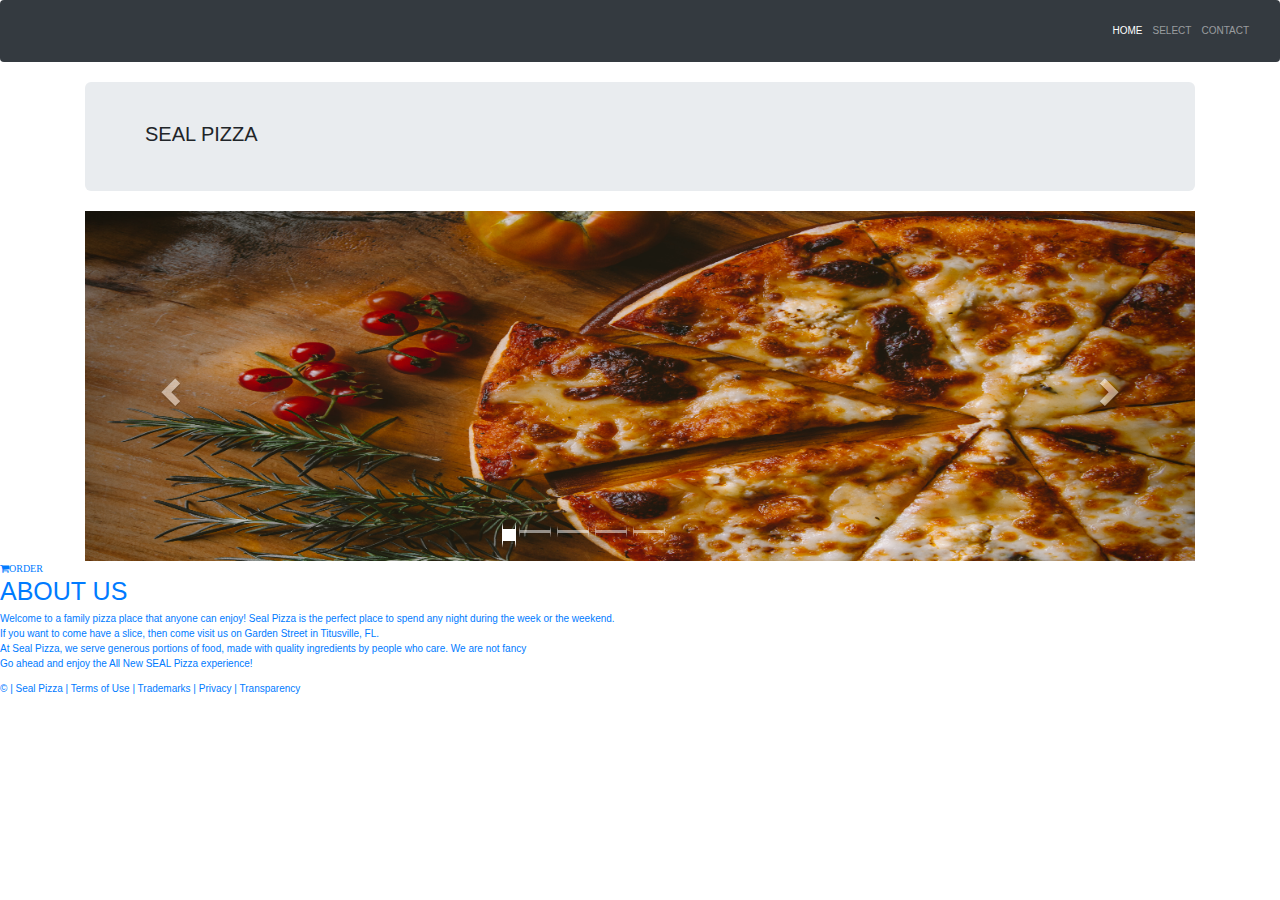
==== index.html @ f6a2d6b2 "added html file" ====
<!DOCTYPE html>
<html lang="en">
<head>
    <meta charset="UTF-8">
    <meta name="viewport" content="width=device-width, initial-scale=1.0">
    <meta http-equiv="X-UA-Compatible" content="ie=edge">
    <title>SEAL PIZZA</title>
    <link rel="stylesheet" href="https://stackpath.bootstrapcdn.com/font-awesome/4.7.0/css/font-awesome.min.css">
    <link rel="stylesheet" href="https://maxcdn.bootstrapcdn.com/bootstrap/3.4.0/css/bootstrap.min.css">
    <link rel="stylesheet" href="css/bootstrap.css">
    <link rel="stylesheet" href="css/bootstrap.css">
    <link rel="stylesheet" href="css/styles.css">
    <link rel="shortcut icon" href="images/icon.jpg" type="image/x-icon">

</head>
<body>
    <div class="head">
        <nav class="navbar navbar-expand-sm navbar-dark bg-dark">
            <button class="navbar-toggler" data-toggle="collapse" data-target="#navbarMenu">
                <span class="navbar-toggler-icon"></span>
            </button>
            <div class="collapse navbar-collapse" id="navbarMenu">
                <ul class="navbar-nav ml-auto ull ">
                    <li class="nav-item active">
                        <a href="index.html" class="nav-link">HOME</a>
                    </li>
                    <li class="nav-item">
                        <a href="select.html" class="nav-link">SELECT</a>
                    </li>
                    <li class="nav-item">
                        <a href="contact.html" class="nav-link">CONTACT</a>
                    </li>
                </ul>
            </div>
          </nav>
        </div>
        <div class="container">
        <div class="jumbotron">
          <div id="h1">
          <h2>SEAL PIZZA</h2> 
        </div>
        </div>
            <div id="myCarousel" class="carousel slide" data-ride="carousel">
              
              <!-- Indicators -->
              <ol class="carousel-indicators">
                <li data-target="#myCarousel" data-slide-to="0" class="active"></li>
                <li data-target="#myCarousel" data-slide-to="1"></li>
                <li data-target="#myCarousel" data-slide-to="2"></li>
                <li data-target="#myCarousel"data-slide-to="3"></li>
                <li data-target="#myCarousel"data-slide-to="4"></li>
              </ol>
              
              <!-- Wrapper for slides -->
              <div class="carousel-inner">
                <div class="item active">
                  <img src="images/img1.jpg" style="width:100%; height:350px";>
                </div>
                
                <div class="item">
                  <img src="images/img2.jpg"  style="width:100%;height: 350px";>
                </div>
                
                <div class="item">
                  <img src="images/img3.jpg"  style="width:100%;height: 350px;">
                </div>
                <div class="item">
                  <img src="images/img4.jpg"  style="width:100%;height: 350px;">
                </div>
                <div class="item">
                  <img src="images/img1.jpg"  style="width:100%;height: 350px;">
                </div>
              </div>
              
              <!-- Left and right controls -->
              <a class="left carousel-control" href="#myCarousel" data-slide="prev">
                <span class="glyphicon glyphicon-chevron-left"></span>
                <span class="sr-only">Previous</span>
              </a>
              <a class="right carousel-control" href="#myCarousel" data-slide="next">
                <span class="glyphicon glyphicon-chevron-right"></span>
                <span class="sr-only">Next</span>
              </a>
            </div>
          </div>
          <div id="order">
       <a href="select.html"> <i class="fa fa-shopping-cart" aria-hidden="true">ORDER</i>
        
          </div>
            
        <div id="carousel">
          <h1>ABOUT US</h1>
        <p>Welcome to a family pizza place that anyone can enjoy!
           Seal Pizza is the perfect place to spend any night during the week or the weekend.<br>
           If you want to come have a slice, then come visit us on Garden Street in Titusville, FL.<br>
           At Seal Pizza, we serve generous portions of food, made with quality ingredients by people who care. We are not fancy<br>
             Go ahead and enjoy the All New SEAL Pizza experience! </p> 
        </div>
        <div class="header">          
<footer>
  &copy; | Seal Pizza  |  Terms of Use   |   Trademarks   | Privacy   |   Transparency
</footer>
      </div>
        <script src="https://ajax.googleapis.com/ajax/libs/jquery/3.4.1/jquery.min.js"></script>
        <script src="https://maxcdn.bootstrapcdn.com/bootstrap/3.4.0/js/bootstrap.min.js"></script>
        <script src="js/jquery.js"></script>
        <script src="js/script.js"></script>
</body>
</html>
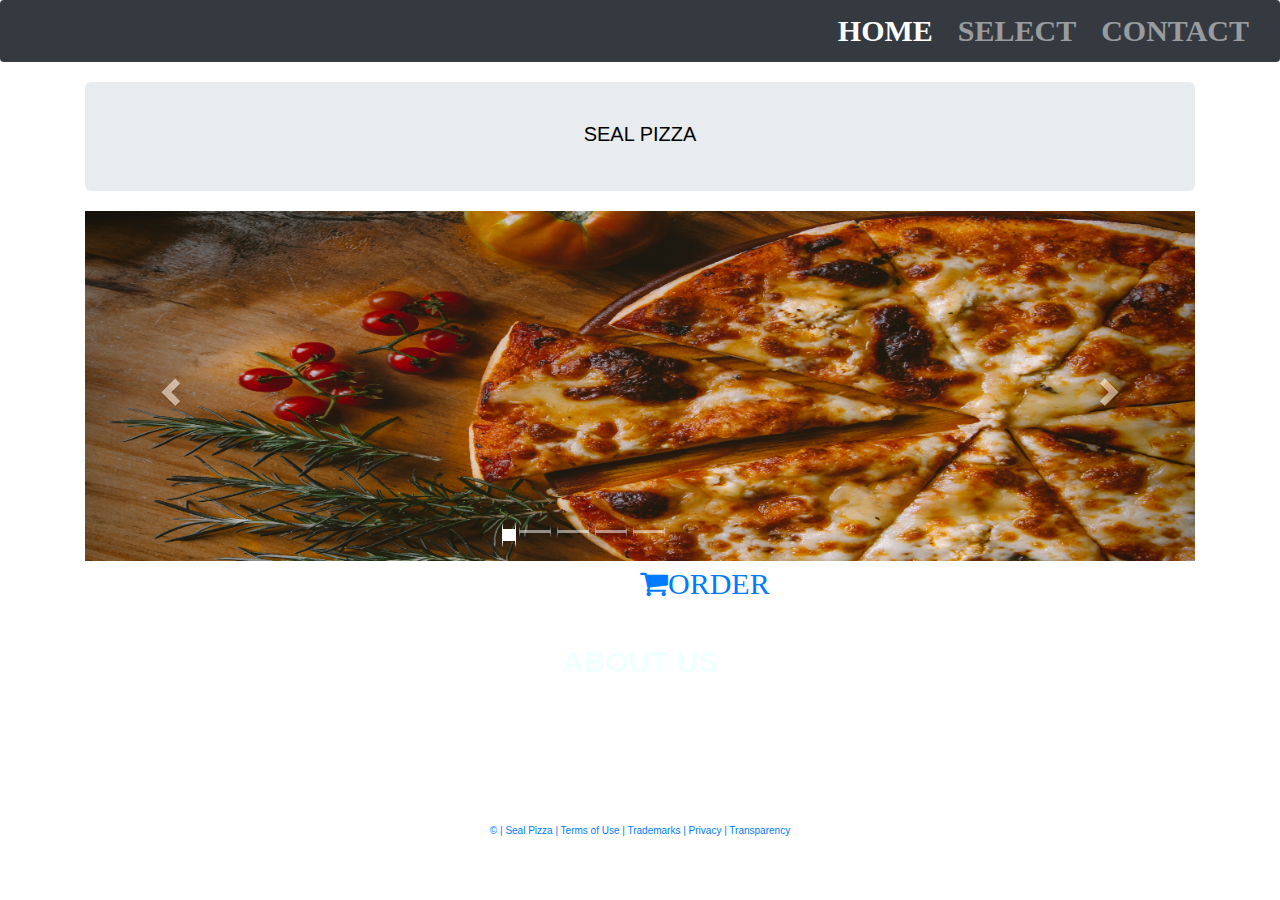
==== commit a73b5ce9: "added a data-interval for my carousels" ====
--- a/index.html
+++ b/index.html
@@ -40,7 +40,7 @@
           <h2>SEAL PIZZA</h2> 
         </div>
         </div>
-            <div id="myCarousel" class="carousel slide" data-ride="carousel">
+            <div id="myCarousel" class="carousel slide" data-interval="1000" data-ride="carousel">
               
               <!-- Indicators -->
               <ol class="carousel-indicators">
--- a/css/styles.css
+++ b/css/styles.css
@@ -0,0 +1,45 @@
+#navbarMenu{
+    font-weight: bold;
+    font-size: 30%;
+}
+.ull li {
+    font-family: 'Times New Roman', Times, serif;
+    font-size: 30px;
+    margin-left: 15px;
+  }
+  #carousel h1{
+      font-weight:bolder;
+      font-size: 30px;
+      font-family: Arial, Helvetica, sans-serif;
+      text-align: center;
+      margin-top: 3%;
+      color: azure;
+     }
+#carousel p{
+    font-size: 20px;
+    text-align: center;
+    font-family: fantasy;
+    margin-top: 1%;
+    color:white;
+}
+#carousel{
+    background-image: url( "https://bit.ly/2qtsMA0");
+    background-repeat: no-repeat;
+    background-size: cover;
+    background-attachment: fixed;
+}
+#order{
+font-size: 30px;
+font-weight: bold;
+text-align: left;
+margin-left: 50%;
+}
+.header{
+    text-align: center;
+}
+#h1{
+    text-align: center;
+    font-weight: bold;
+    font-size: 30px;
+    color: black;
+}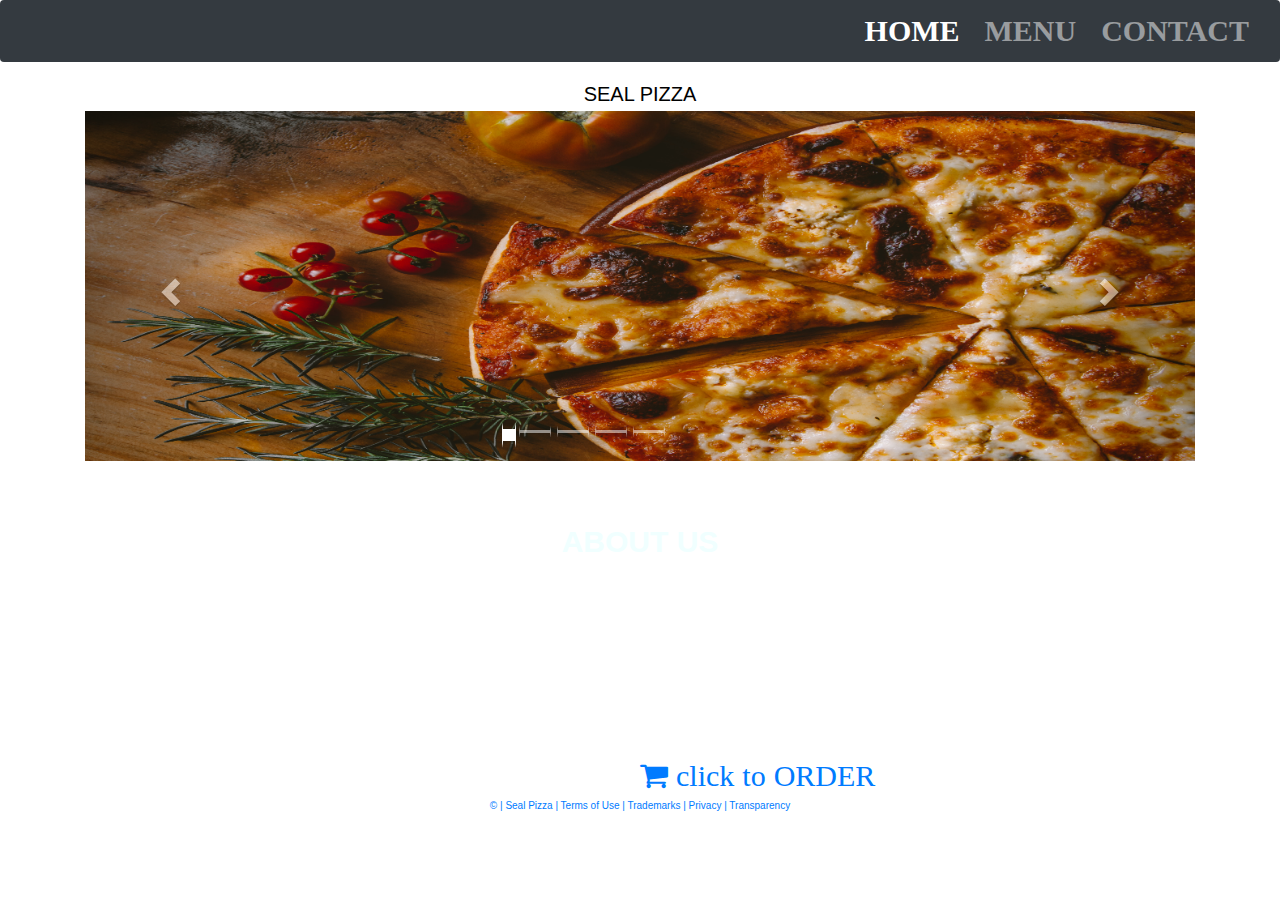
==== commit d72f185c: "changed nav bar from select to Menu" ====
--- a/index.html
+++ b/index.html
@@ -25,7 +25,7 @@
                         <a href="index.html" class="nav-link">HOME</a>
                     </li>
                     <li class="nav-item">
-                        <a href="select.html" class="nav-link">SELECT</a>
+                        <a href="Menu.html" class="nav-link">MENU</a>
                     </li>
                     <li class="nav-item">
                         <a href="contact.html" class="nav-link">CONTACT</a>
@@ -35,10 +35,8 @@
           </nav>
         </div>
         <div class="container">
-        <div class="jumbotron">
           <div id="h1">
           <h2>SEAL PIZZA</h2> 
-        </div>
         </div>
             <div id="myCarousel" class="carousel slide" data-interval="1000" data-ride="carousel">
               
@@ -83,18 +81,19 @@
               </a>
             </div>
           </div>
+          <div class="container-fluid">
+      <div id="carousel">
+        <h1>ABOUT US</h1>
+      <p>Welcome to a family pizza place that anyone can enjoy!
+         Seal Pizza is the perfect place to spend any night during the week or the weekend.<br>
+         If you want to come have a slice, then come visit us on Garden Street in Titusville, FL.<br>
+         At Seal Pizza, we serve generous portions of food, made with quality ingredients by people who care. We are not fancy<br>
+           Go ahead and enjoy the All New SEAL Pizza experience! </p> 
+      </div>
+    </div>
           <div id="order">
-       <a href="select.html"> <i class="fa fa-shopping-cart" aria-hidden="true">ORDER</i>
-        
-          </div>
-            
-        <div id="carousel">
-          <h1>ABOUT US</h1>
-        <p>Welcome to a family pizza place that anyone can enjoy!
-           Seal Pizza is the perfect place to spend any night during the week or the weekend.<br>
-           If you want to come have a slice, then come visit us on Garden Street in Titusville, FL.<br>
-           At Seal Pizza, we serve generous portions of food, made with quality ingredients by people who care. We are not fancy<br>
-             Go ahead and enjoy the All New SEAL Pizza experience! </p> 
+       <a href="Menu.html"> <i class="fa fa-shopping-cart" aria-hidden="true"> click to ORDER</i>
+         </div>
         </div>
         <div class="header">          
 <footer>
--- a/css/styles.css
+++ b/css/styles.css
@@ -12,14 +12,14 @@
       font-size: 30px;
       font-family: Arial, Helvetica, sans-serif;
       text-align: center;
-      margin-top: 3%;
+      margin-top: 5%;
       color: azure;
      }
 #carousel p{
     font-size: 20px;
     text-align: center;
     font-family: fantasy;
-    margin-top: 1%;
+    margin-top: 3%;
     color:white;
 }
 #carousel{
@@ -33,6 +33,7 @@
 font-weight: bold;
 text-align: left;
 margin-left: 50%;
+margin-top: 2%;
 }
 .header{
     text-align: center;
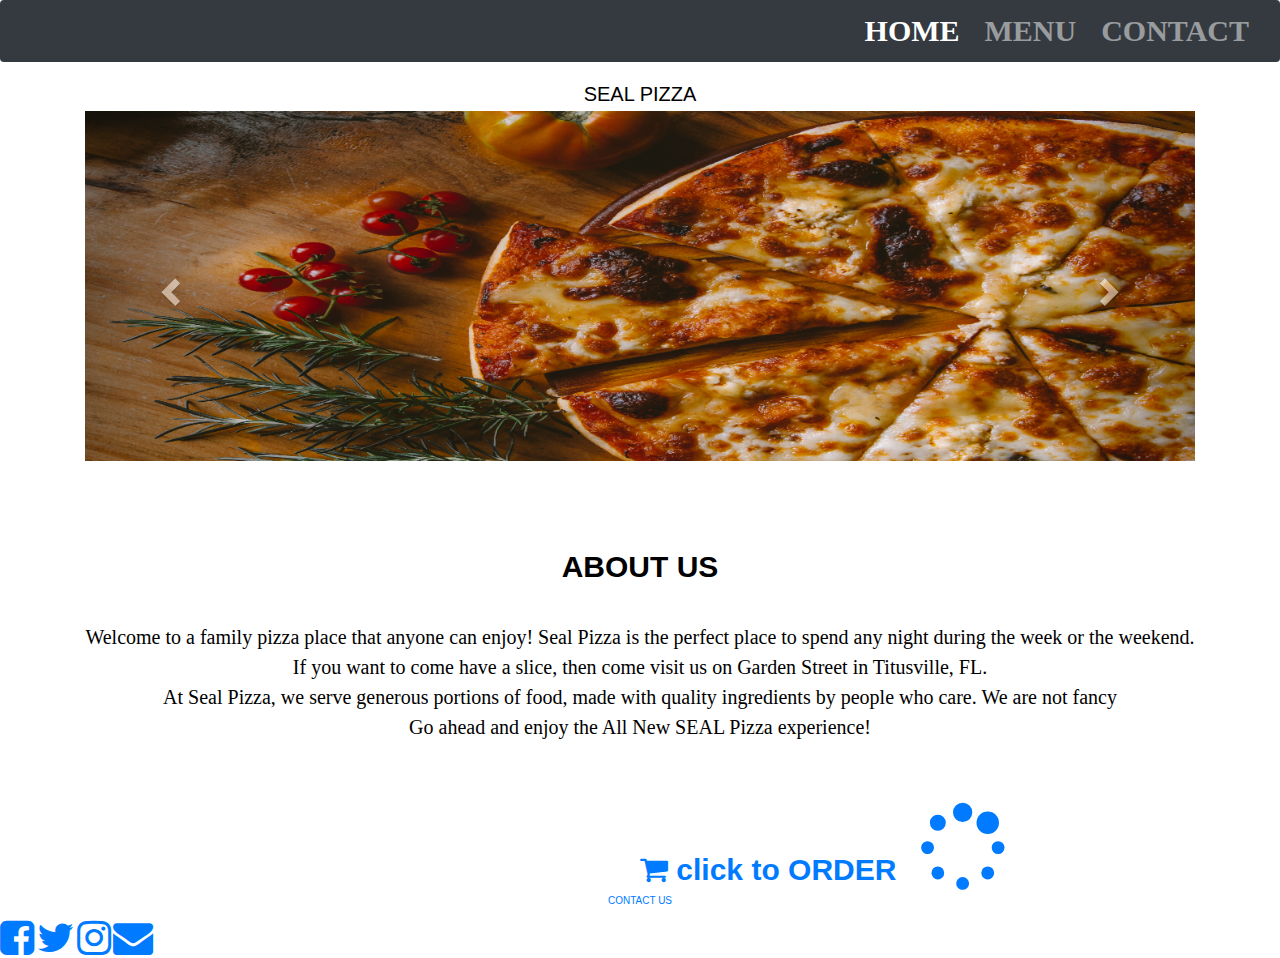
==== commit 5315e69a: "added a menu html file" ====
--- a/index.html
+++ b/index.html
@@ -11,7 +11,6 @@
     <link rel="stylesheet" href="css/bootstrap.css">
     <link rel="stylesheet" href="css/styles.css">
     <link rel="shortcut icon" href="images/icon.jpg" type="image/x-icon">
-
 </head>
 <body>
     <div class="head">
@@ -39,7 +38,7 @@
           <h2>SEAL PIZZA</h2> 
         </div>
             <div id="myCarousel" class="carousel slide" data-interval="1000" data-ride="carousel">
-              
+              <div id="indicators">
               <!-- Indicators -->
               <ol class="carousel-indicators">
                 <li data-target="#myCarousel" data-slide-to="0" class="active"></li>
@@ -48,11 +47,12 @@
                 <li data-target="#myCarousel"data-slide-to="3"></li>
                 <li data-target="#myCarousel"data-slide-to="4"></li>
               </ol>
-              
+            </div>
               <!-- Wrapper for slides -->
               <div class="carousel-inner">
                 <div class="item active">
                   <img src="images/img1.jpg" style="width:100%; height:350px";>
+
                 </div>
                 
                 <div class="item">
@@ -92,14 +92,29 @@
       </div>
     </div>
           <div id="order">
-       <a href="Menu.html"> <i class="fa fa-shopping-cart" aria-hidden="true"> click to ORDER</i>
+       <a href="Menu.html"> <i class="fa fa-shopping-cart" aria-hidden="true"></i> click to ORDER</i>
+        <i class="fa fa-spinner fa-pulse fa-3x fa-fw"></i>
+<span class="sr-only">Loading...</span>
          </div>
+
+      <div class="container-fluid">
+        <div class="header">  
+          <p>CONTACT US</p> 
         </div>
-        <div class="header">          
-<footer>
-  &copy; | Seal Pizza  |  Terms of Use   |   Trademarks   | Privacy   |   Transparency
-</footer>
-      </div>
+            <div class="row rw3">
+                <center>
+                    <a href="https://www.facebook.com/" target="blank"><i class="contact-icon fa fa-facebook-square fa-4x"></i>
+        
+                <a href="https://twitter.com/" target="blank"><i class="contact-icon fa fa-twitter fa-4x"></i>
+        
+                <a href="https://www.instagram.com/" target="blank"><i class="contact-icon fa fa-instagram fa-4x"></i>
+        
+                <a href="gamilto:ccayreen24@gmail.com " target="blank"><i class="contact-icon fa fa-envelope fa-4x"></i>
+                </center>
+            </div>
+        </div>
+        </div>
+              
         <script src="https://ajax.googleapis.com/ajax/libs/jquery/3.4.1/jquery.min.js"></script>
         <script src="https://maxcdn.bootstrapcdn.com/bootstrap/3.4.0/js/bootstrap.min.js"></script>
         <script src="js/jquery.js"></script>
--- a/css/styles.css
+++ b/css/styles.css
@@ -7,23 +7,31 @@
     font-size: 30px;
     margin-left: 15px;
   }
+  #indicators{
+      display: none;
+  }
   #carousel h1{
       font-weight:bolder;
       font-size: 30px;
       font-family: Arial, Helvetica, sans-serif;
       text-align: center;
       margin-top: 5%;
-      color: azure;
+      color:black;
+      padding-top: 2%;
+     }
+     .background-5{
+         background-image: url('../images/sl.jpg');
      }
 #carousel p{
     font-size: 20px;
     text-align: center;
     font-family: fantasy;
     margin-top: 3%;
-    color:white;
+    color:black;
+    padding-bottom: 2%;
 }
 #carousel{
-    background-image: url( "https://bit.ly/2qtsMA0");
+    background-image: url( "https://bit.ly/2JZAOHV");
     background-repeat: no-repeat;
     background-size: cover;
     background-attachment: fixed;
@@ -43,4 +51,7 @@
     font-weight: bold;
     font-size: 30px;
     color: black;
+}
+.head{
+    background-image: url("https://bit.ly/2NsypHB ");
 }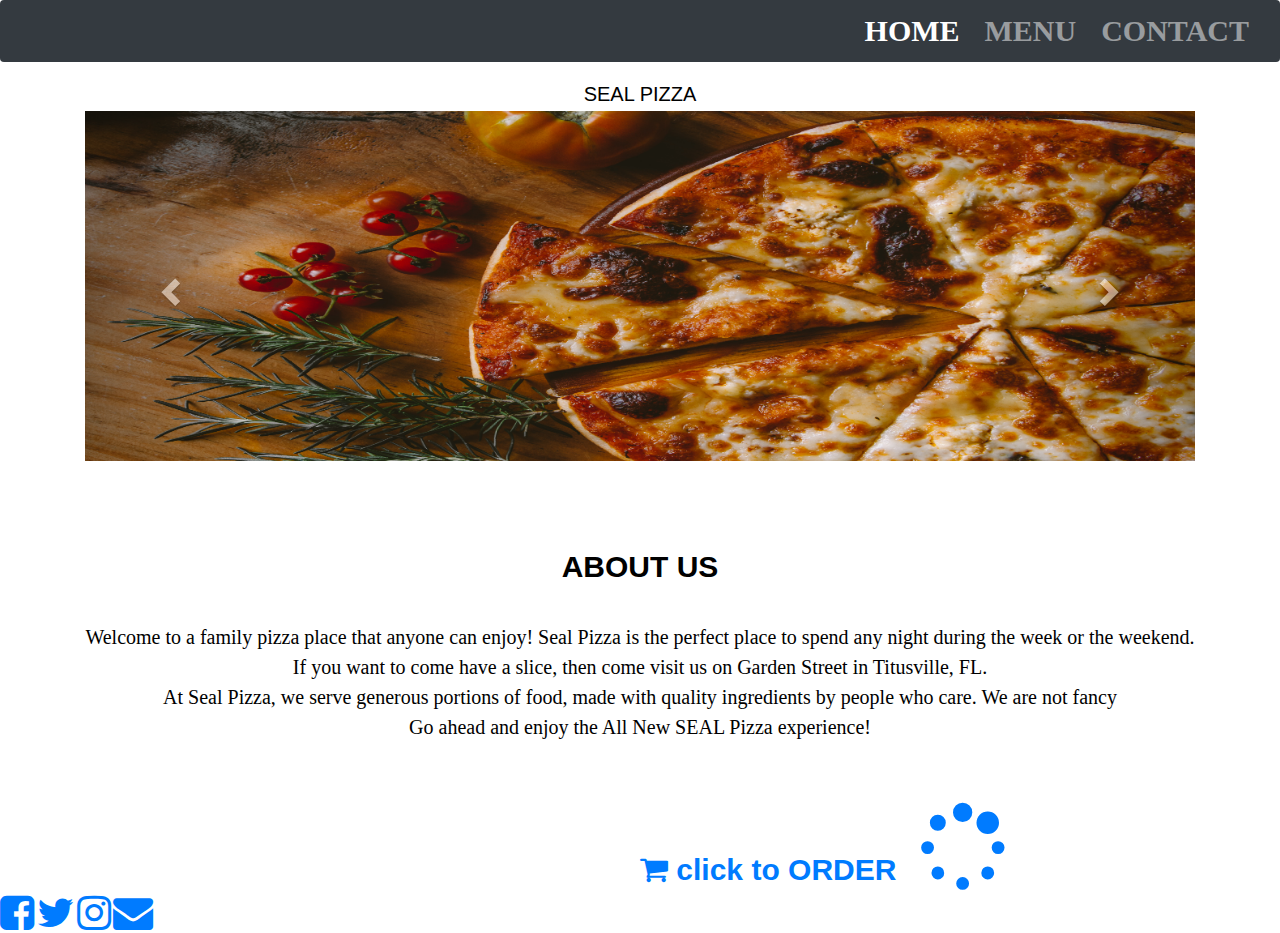
==== commit e6f6e270: "deleted paragraph contact us" ====
--- a/index.html
+++ b/index.html
@@ -99,7 +99,6 @@
 
       <div class="container-fluid">
         <div class="header">  
-          <p>CONTACT US</p> 
         </div>
             <div class="row rw3">
                 <center>
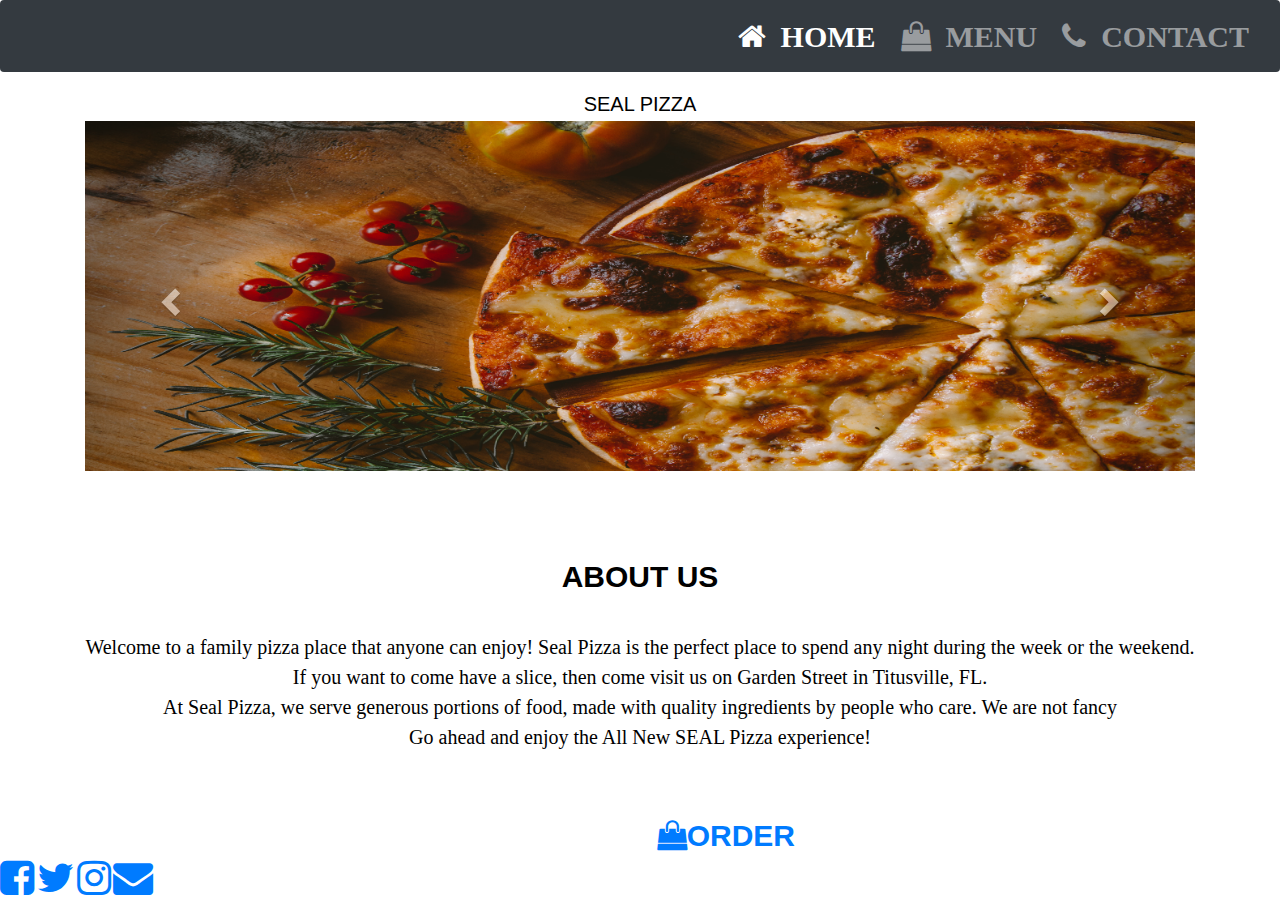
==== commit 92747dc4: "added some icons on my nav bar" ====
--- a/index.html
+++ b/index.html
@@ -21,13 +21,13 @@
             <div class="collapse navbar-collapse" id="navbarMenu">
                 <ul class="navbar-nav ml-auto ull ">
                     <li class="nav-item active">
-                        <a href="index.html" class="nav-link">HOME</a>
+                        <a href="index.html" class="nav-link"> <i class="fa fa-home" aria-hidden="true"></i>&nbsp;&nbsp;HOME</a>
                     </li>
                     <li class="nav-item">
-                        <a href="Menu.html" class="nav-link">MENU</a>
+                        <a href="Menu.html" class="nav-link"><i class="fa fa-shopping-bag" aria-hidden="true"></i>&nbsp;&nbsp;MENU</a>
                     </li>
                     <li class="nav-item">
-                        <a href="contact.html" class="nav-link">CONTACT</a>
+                        <a href="contact.html" class="nav-link"> <i class="fa fa-phone" aria-hidden="true"></i>&nbsp;&nbsp;CONTACT</a>
                     </li>
                 </ul>
             </div>
@@ -92,9 +92,7 @@
       </div>
     </div>
           <div id="order">
-       <a href="Menu.html"> <i class="fa fa-shopping-cart" aria-hidden="true"></i> click to ORDER</i>
-        <i class="fa fa-spinner fa-pulse fa-3x fa-fw"></i>
-<span class="sr-only">Loading...</span>
+       <a href="Menu.html"> &nbsp;&nbsp;<i class="fa fa-shopping-bag" aria-hidden="true"></i>ORDER</i>
          </div>
 
       <div class="container-fluid">
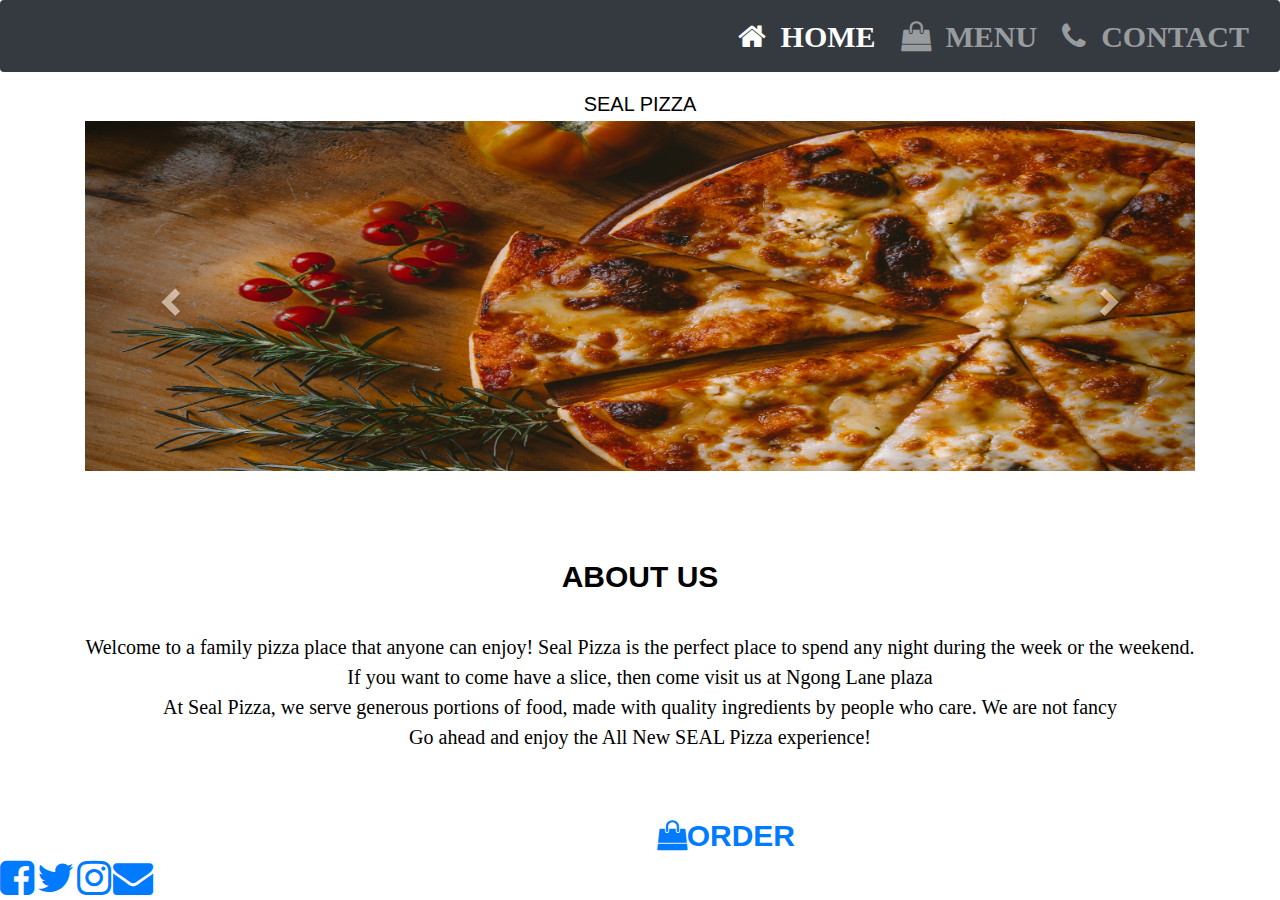
==== commit 12280e27: "added a README.md" ====
--- a/index.html
+++ b/index.html
@@ -86,7 +86,7 @@
         <h1>ABOUT US</h1>
       <p>Welcome to a family pizza place that anyone can enjoy!
          Seal Pizza is the perfect place to spend any night during the week or the weekend.<br>
-         If you want to come have a slice, then come visit us on Garden Street in Titusville, FL.<br>
+         If you want to come have a slice, then come visit us at Ngong Lane plaza<br>
          At Seal Pizza, we serve generous portions of food, made with quality ingredients by people who care. We are not fancy<br>
            Go ahead and enjoy the All New SEAL Pizza experience! </p> 
       </div>
@@ -106,7 +106,7 @@
         
                 <a href="https://www.instagram.com/" target="blank"><i class="contact-icon fa fa-instagram fa-4x"></i>
         
-                <a href="gamilto:ccayreen24@gmail.com " target="blank"><i class="contact-icon fa fa-envelope fa-4x"></i>
+                <a href="gemilto:ccayreen24@gmail.com " target="blank"><i class="contact-icon fa fa-envelope fa-4x"></i>
                 </center>
             </div>
         </div>
